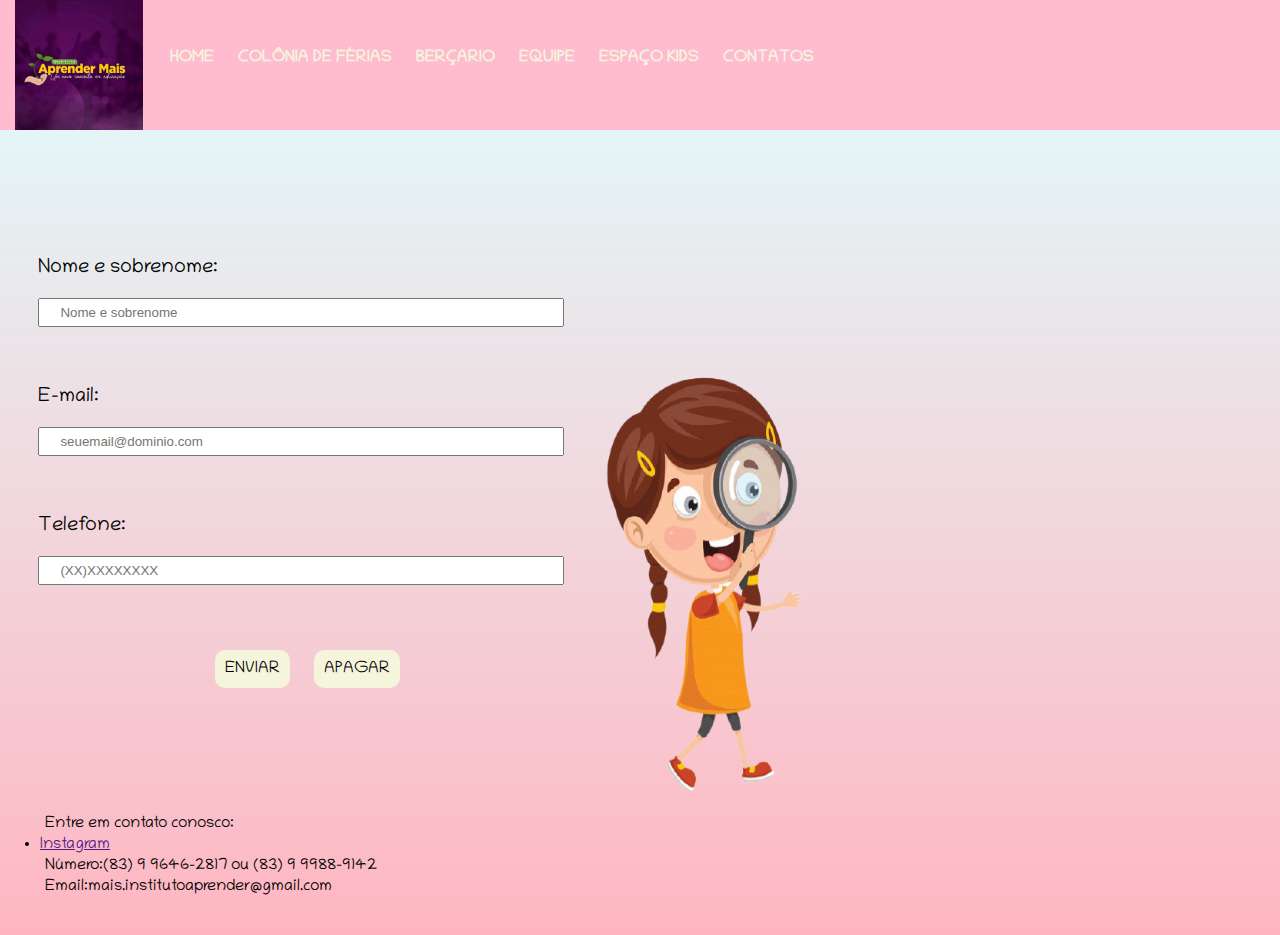
==== contato.html @ 69e4d9f5 "contatos" ====
<!DOCTYPE html>
<html lang="pt-br">
<head>
    <meta charset="UTF-8">
    <meta http-equiv="X-UA-Compatible" content="IE=edge">
    <meta name="viewport" content="width=device-width, initial-scale=1.0">
    <link rel="stylesheet" href="reset.css">
    <link rel="stylesheet" href="contato.css">
    <link href="https://fonts.googleapis.com/css2?family=Chilanka&family=Montserrat:ital,wght@1,500&display=swap" rel="stylesheet"> 

    <title>Contatos</title>
</head>
<body> 
    <header class="menu-principal"> 
        <img src= "logo.jpg" class="imagem" height="85"/>
    
        <nav>
             
         <ul> 
           <li> <a href="index.html"> home</a></li>
           <li> <a href=""> colônia de férias</a></li>
            <li> <a href=""> berçario</a></li>
            <li> <a href=""> equipe</a></li>
            <li> <a href=""> espaço kids</a></li>
            <li> <a href=""> contatos</a></li>
          </ul>
    
        </nav>
        
    </header>
    

    <main> 
        <form >

            
            <label for="nomesobrenome"> nome e sobrenome:</label> 
            <input type="text" size="60" name="nomesobrenome" class="input-padrao" required placeholder="Nome e sobrenome"> 
            
           <label for="e-mail">  e-mail:</label> 
            <input type="email" size="60" name="e-mail"  class="input-padrao" required placeholder="seuemail@dominio.com"> 
               
            <label for="telefone"> telefone:</label> 
            <input type="tel" size="60" name="telefone"  class="input-padrao" required placeholder="(XX)XXXXXXXX"> 
    
            <section>
             <input type="submit" name="BTEnvia" value="enviar" class="botao"> 
            <input type="reset" name="BTApaga" value="apagar"  class="botao" > 
            </section>
            
        </form>
        
        <img src="imagem2.png" class="imagem2">
    </main>
   
     

    <footer class="rodape">
        <p class="informações">Entre em contato conosco:</p>
        <li> <a href=""> Instagram</a></li>
        <p>Número:(83) 9 9646-2817 ou (83) 9 9988-9142
            <p>Email:mais.institutoaprender@gmail.com </p>
    </footer>
    
</body>
</html>
---- contato.css ----
body{
    font-family: 'Chilanka', cursive;
    background:linear-gradient(#e0ffff,#ffb6c1);
}
.imagem{
    height: 130%;
    width: 10%;
    position: relative;
    top: -15%;
    margin-right: 2em;
     
}
.menu-principal {
    width: 100%;
    background-color: #FFBCD1;
    height: 100px;
    padding: 15px;
    
}
nav{
    position: absolute;
    top: 50px;
    left: 150px;
}
nav li{
    display: inline;
    margin: 0 0 0 20px;
    
   
}
nav a{
    text-transform: uppercase;
    color: beige;
    font-weight: bold;
    text-decoration: none;
    transition: 1s all;
}
nav li:hover{
    cursor: pointer;
}
//*CSS DOS CONTATOS*//
main{
    margin-top: 5%;
}

form{
    margin: 10% 3%;
}
form label{
    display: block;
    margin: 0 0 20px;
    font-size: 20px;
}
form label::first-letter{
    text-transform: uppercase;
}
.input-padrao{
    display: block;
    margin: 0 0 5%;
    padding: 5px 20px;
    width: 40%;
}
.imagem2{
    position: absolute;
    width: 30%;
    height: 50%;
    margin-left: 40%;
    top: 40%;
}
section{
    position: relative;
    margin-left: 13%;

    
}
.botao{
    text-transform: uppercase;
    font-size: medium;
    font-family: 'Chilanka', cursive;
    padding: 10px;
    margin-top: 5px;
    margin-left:20px ;
    border-radius: 10px;
    border:none;
    background-color: beige;
    transition-duration: 1s;
}
.botao:hover{
    cursor: pointer;
    background-color: hotpink;
}
footer p{
    font-size: bold;
    margin: 5px;
}
footer{
    margin: 40px;
}
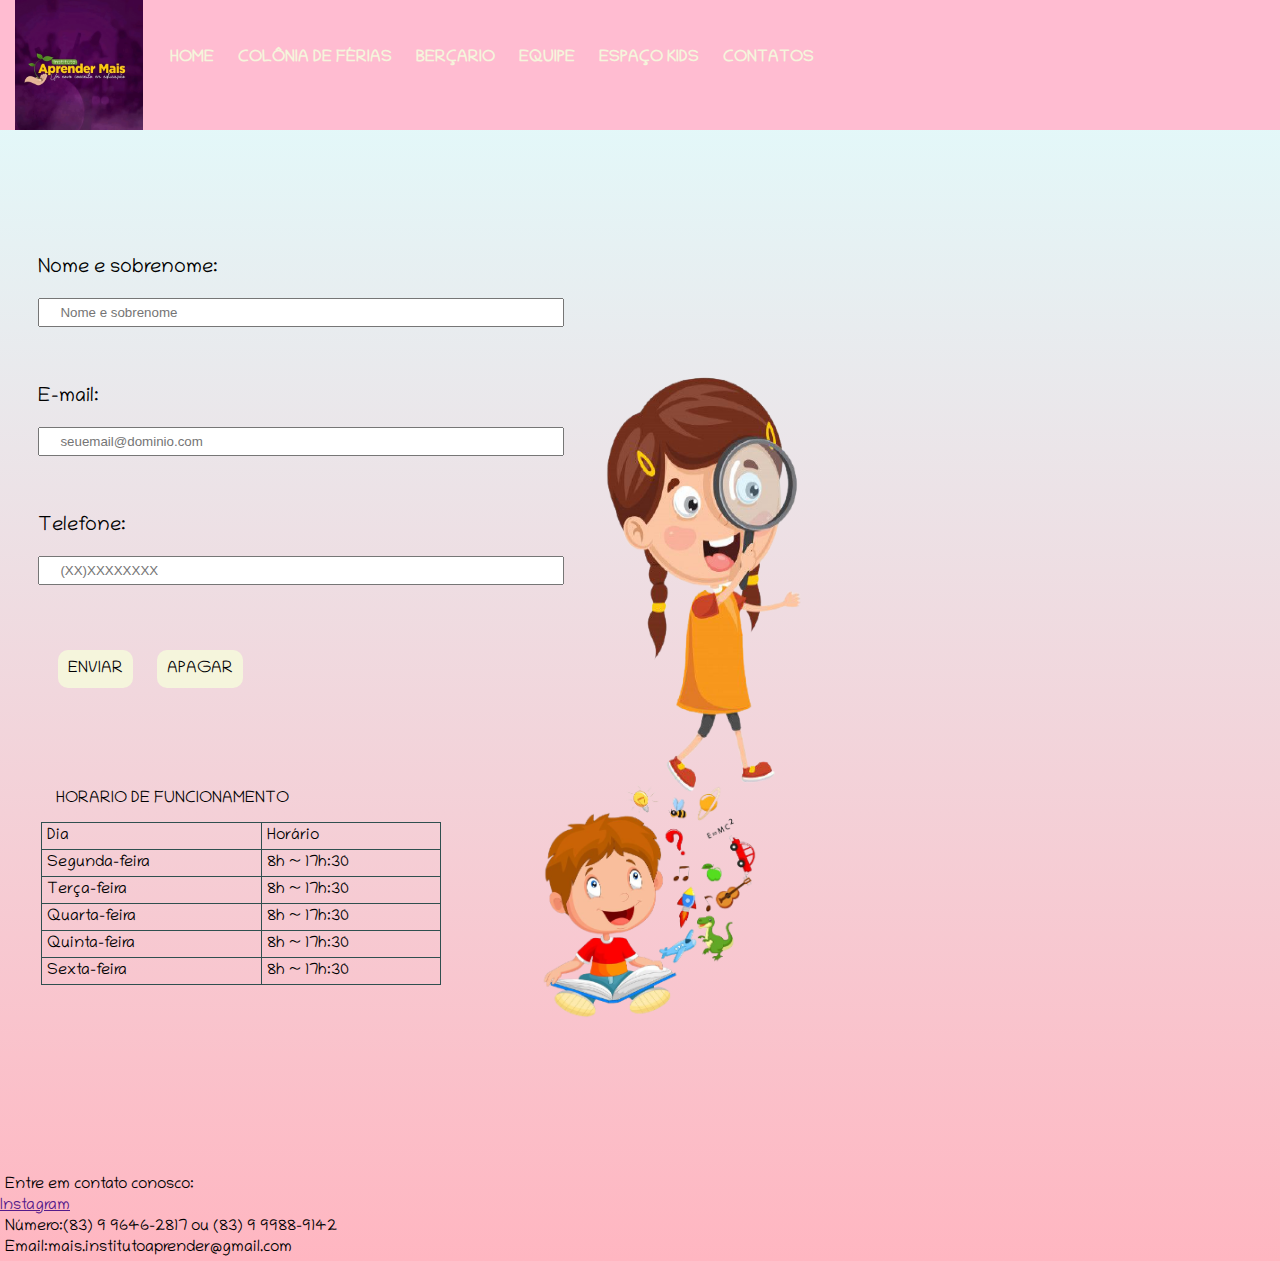
==== commit fa656394: "contato finalizado" ====
--- a/contato.html
+++ b/contato.html
@@ -52,9 +52,48 @@
         
         <img src="imagem2.png" class="imagem2">
     </main>
-   
-     
 
+    
+    <section class="tabela">
+        <h1>horario de funcionamento</h1>
+    <table>
+        <thead>
+        <tr>
+         <td>dia</td>
+        <td>horário</td>
+        </tr>
+        </thead>
+         <tbody>
+            <tr>
+            <td>segunda-feira </td>
+            <td> 8h ~ 17h:30</td>
+            </tr>
+            <tr>
+            <td>terça-feira</td>            
+            <td>8h ~ 17h:30</td>
+            </tr>
+            <tr>
+            <td>quarta-feira</td>
+            <td>8h ~ 17h:30</td>
+            </tr>
+            <tr>
+            <td>quinta-feira</td>
+            <td>8h ~ 17h:30</td>
+            </tr>
+            <tr>
+            <td>sexta-feira</td>
+            <td>8h ~ 17h:30</td>
+            </tr>
+        </tbody>
+        
+    </table>
+    <div class="caixa"><img src="imagem3.png" class="imagem3"></div>
+</section>
+    
+    
+
+
+    
     <footer class="rodape">
         <p class="informações">Entre em contato conosco:</p>
         <li> <a href=""> Instagram</a></li>
--- a/contato.css
+++ b/contato.css
@@ -1,6 +1,7 @@
 body{
     font-family: 'Chilanka', cursive;
     background:linear-gradient(#e0ffff,#ffb6c1);
+    width: 100vw;
 }
 .imagem{
     height: 130%;
@@ -38,7 +39,7 @@
 nav li:hover{
     cursor: pointer;
 }
-//*CSS DOS CONTATOS*//
+
 main{
     margin-top: 5%;
 }
@@ -67,12 +68,7 @@
     margin-left: 40%;
     top: 40%;
 }
-section{
-    position: relative;
-    margin-left: 13%;
 
-    
-}
 .botao{
     text-transform: uppercase;
     font-size: medium;
@@ -89,10 +85,47 @@
     cursor: pointer;
     background-color: hotpink;
 }
+
+h1{
+    text-transform: uppercase;
+    margin: 15px;
+}
+
+table{
+    border: 1px solid darkslategray;
+    width: 400px;   
+}
+td{
+    border: 1px solid darkslategray;
+    padding: 5px;
+}
+td::first-letter{
+    text-transform: uppercase;
+} 
+.tabela{
+    position:relative;
+    right:60px;
+    margin: 4%;
+   padding: 50px;
+   top: -90px;
+    
+}
+
+.imagem3{
+ position: absolute;
+ width: 20%;
+ left: 500px;
+ top: 800px;
+}
+.caixa{
+    position: relative;
+    top: -1000px;
+}
+
 footer p{
     font-size: bold;
     margin: 5px;
 }
 footer{
-    margin: 40px;
+    
 }
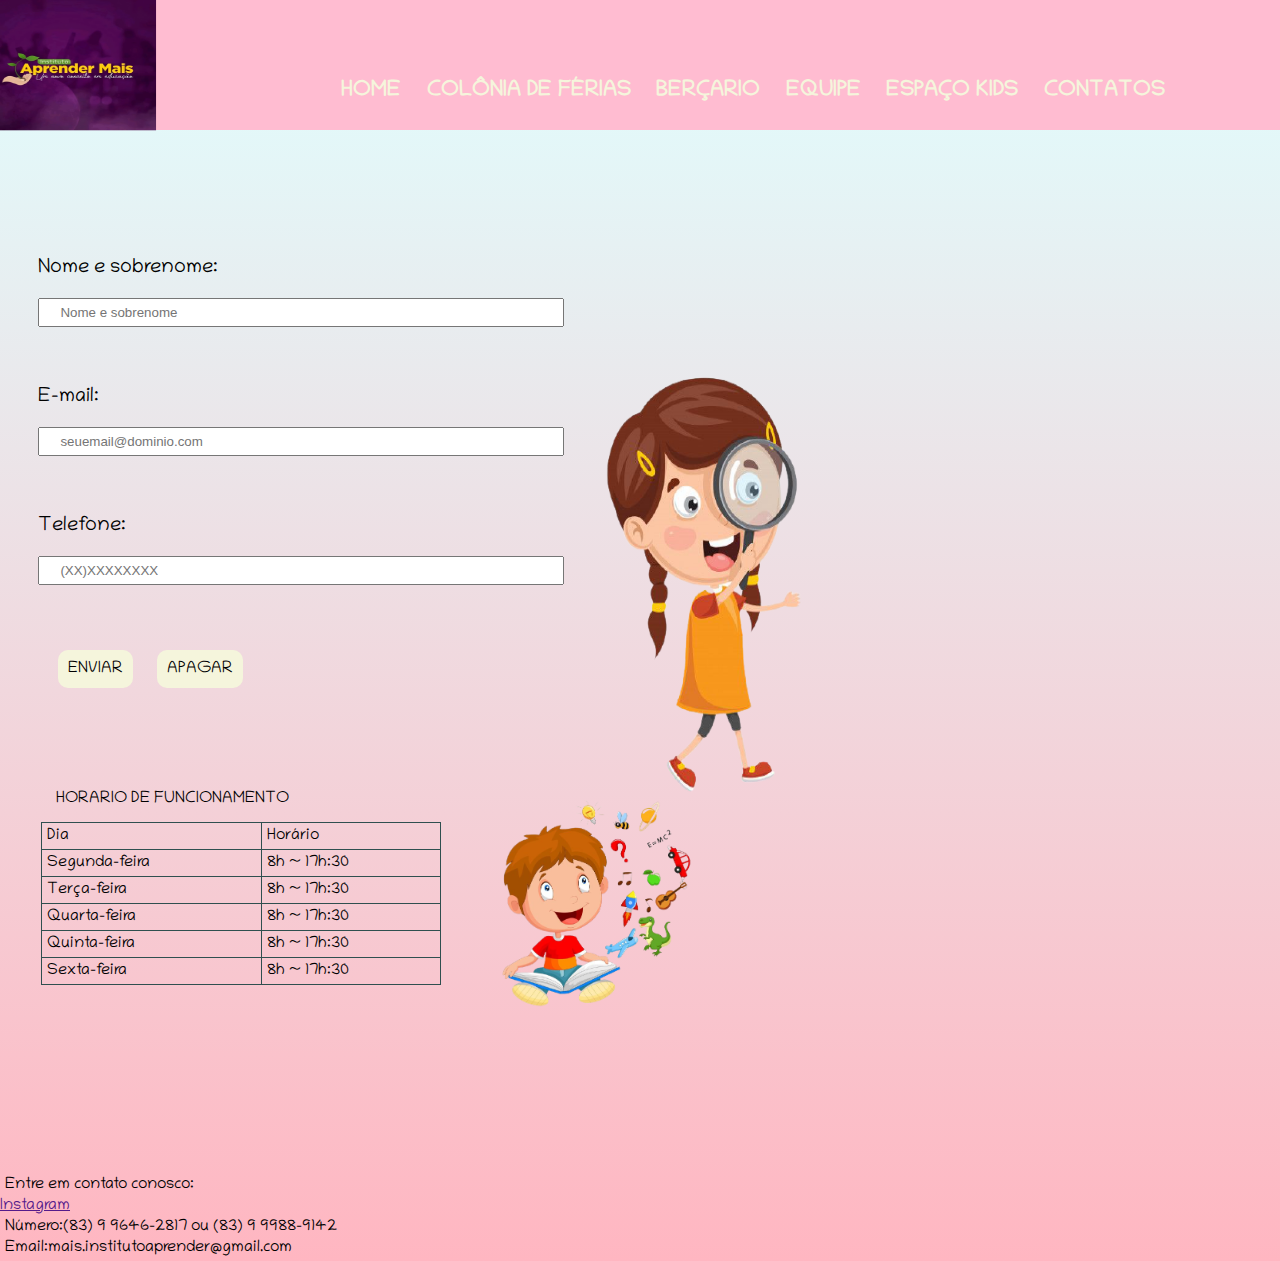
==== commit b8cbeece: "trabalahndo em modificaçoes e responsividade" ====
--- a/contato.html
+++ b/contato.html
@@ -3,6 +3,7 @@
 <head>
     <meta charset="UTF-8">
     <meta http-equiv="X-UA-Compatible" content="IE=edge">
+    <meta name="viewport" content="width=device-width">
     <meta name="viewport" content="width=device-width, initial-scale=1.0">
     <link rel="stylesheet" href="reset.css">
     <link rel="stylesheet" href="contato.css">
@@ -14,11 +15,11 @@
     <header class="menu-principal"> 
         <img src= "logo.jpg" class="imagem" height="85"/>
     
-        <nav>
+        <nav class="navegacao">
              
          <ul> 
-           <li> <a href="index.html"> home</a></li>
-           <li> <a href=""> colônia de férias</a></li>
+           <li> <a href=""> home</a></li>
+           <li> <a href="index.html"> colônia de férias</a></li>
             <li> <a href=""> berçario</a></li>
             <li> <a href=""> equipe</a></li>
             <li> <a href=""> espaço kids</a></li>
@@ -87,11 +88,11 @@
         </tbody>
         
     </table>
+    
+</section>
+<section>
     <div class="caixa"><img src="imagem3.png" class="imagem3"></div>
 </section>
-    
-    
-
 
     
     <footer class="rodape">
--- a/contato.css
+++ b/contato.css
@@ -1,14 +1,17 @@
+html { 
+    min-width: 320px; 
+    max-width: 1400px; 
+}
 body{
     font-family: 'Chilanka', cursive;
     background:linear-gradient(#e0ffff,#ffb6c1);
-    width: 100vw;
+    
 }
 .imagem{
-    height: 130%;
-    width: 10%;
+    height: 131%;
+    width: 13%;
     position: relative;
-    top: -15%;
-    margin-right: 2em;
+    transform: translate(-15%, -12%);
      
 }
 .menu-principal {
@@ -18,25 +21,26 @@
     padding: 15px;
     
 }
-nav{
+.navegacao{
     position: absolute;
-    top: 50px;
-    left: 150px;
+    top: 9%;
+    left: 25%;
 }
-nav li{
+.navegacao li{
     display: inline;
-    margin: 0 0 0 20px;
+    margin: 0 0 0 1em;
+    font-size: 1.34em;
     
    
 }
-nav a{
+.navegacao a{
     text-transform: uppercase;
     color: beige;
     font-weight: bold;
     text-decoration: none;
     transition: 1s all;
 }
-nav li:hover{
+.navegacao li:hover{
     cursor: pointer;
 }
 
@@ -112,20 +116,62 @@
 }
 
 .imagem3{
- position: absolute;
- width: 20%;
+ position: relative;
+ width: 50%;
  left: 500px;
  top: 800px;
 }
 .caixa{
-    position: relative;
-    top: -1000px;
+    width: 30%;
+    position: absolute;
+    top: 0;
 }
 
 footer p{
     font-size: bold;
     margin: 5px;
 }
-footer{
-    
+
+
+
+@media screen and (max-width: 450px){
+    .menu-principal{
+        width: 117%;
+    }
+    .imagem{
+        display: none;
+    }
+    .imagem2 {
+        position: absolute;
+    width: 72%;
+    height: 30%;
+    transform: translate(6%, -59%);
+    }
+    .imagem3{
+        position: absolute;
+        width: 124%;
+        transform: translate(-110%, -148%);
+    }
+    .tabela{
+     position: relative;
+    right: 0%;
+    margin: 4% 0 0 0;
+    padding: 14px;
+    top: -30px;
+    width: 100%;
+    }
+    .tabela table{
+        width: 70%;
+    }
+    .navegacao{
+        position: absolute;
+        top: 4%;
+        left: -3%;
+        font-size: 0.7em;
+    }
+    .navegacao li{
+        display: inline-block;
+        margin: 1em 0 0 3em;
+    }
+   
 }
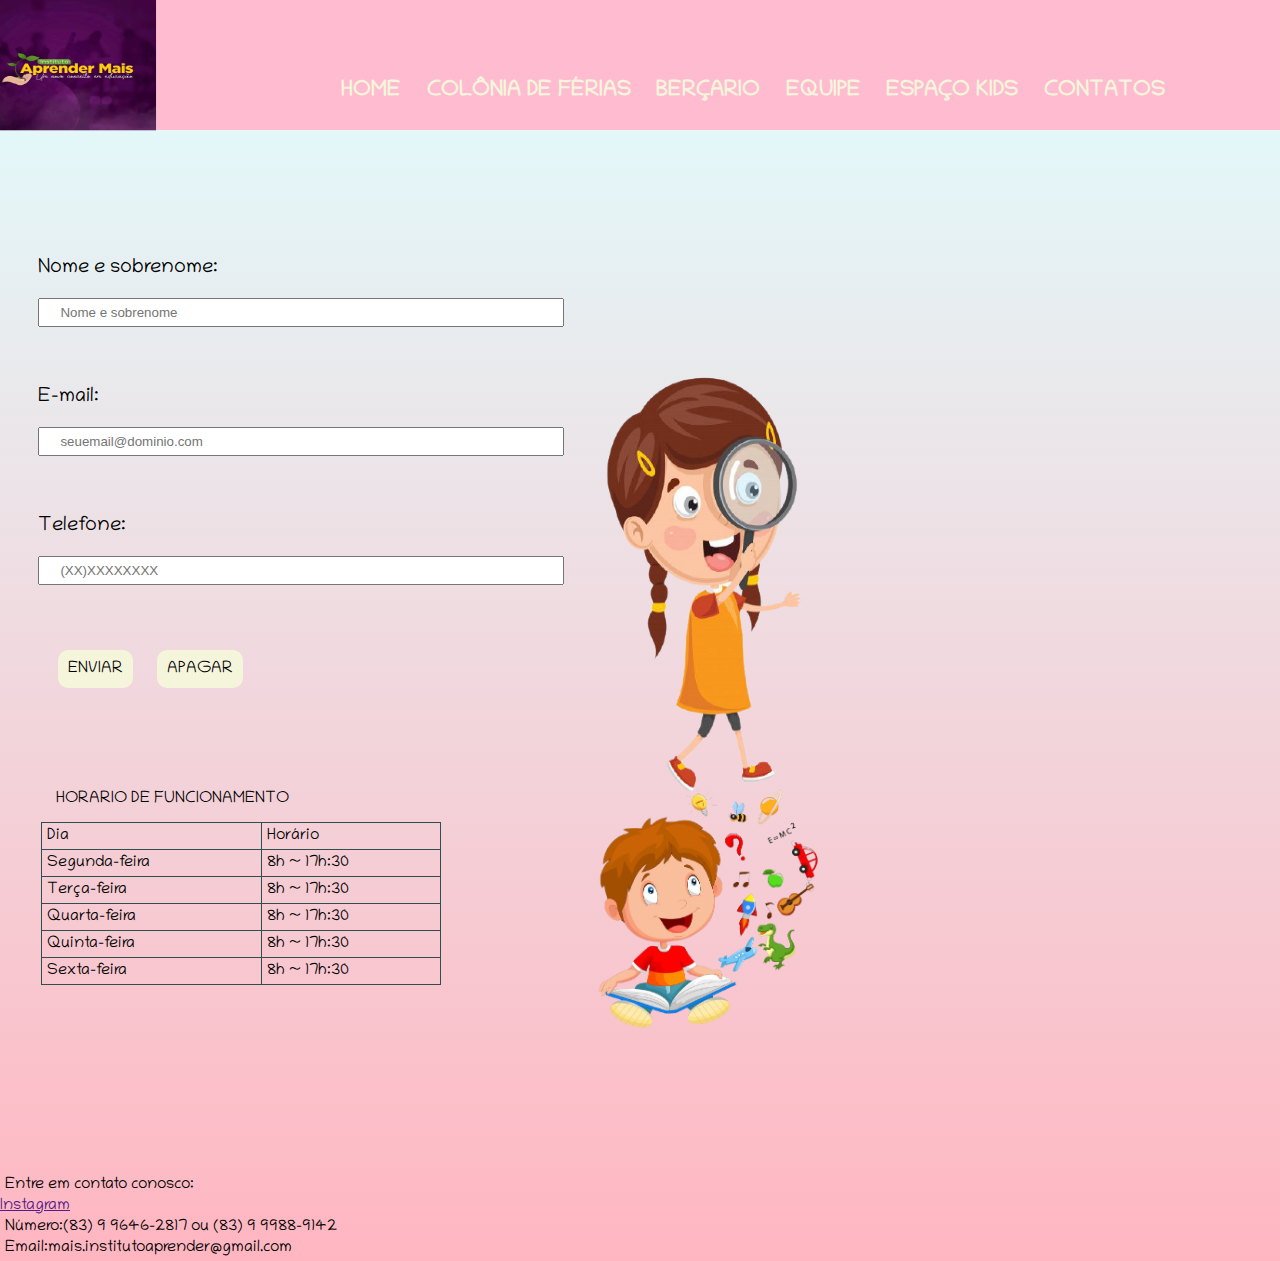
==== commit da89e4e6: "Atualização da responsividade da pagina dos contatos" ====
--- a/contato.html
+++ b/contato.html
@@ -90,9 +90,9 @@
     </table>
     
 </section>
-<section>
+
     <div class="caixa"><img src="imagem3.png" class="imagem3"></div>
-</section>
+
 
     
     <footer class="rodape">
--- a/contato.css
+++ b/contato.css
@@ -118,13 +118,13 @@
 .imagem3{
  position: relative;
  width: 50%;
- left: 500px;
- top: 800px;
+
 }
 .caixa{
-    width: 30%;
+    width: 35%;
     position: absolute;
     top: 0;
+    transform: translate(133%, 320%);
 }
 
 footer p{
@@ -135,6 +135,9 @@
 
 
 @media screen and (max-width: 450px){
+    body{
+        background:linear-gradient(#e0ffff,#ffb6c1);
+    }
     .menu-principal{
         width: 117%;
     }
@@ -147,10 +150,10 @@
     height: 30%;
     transform: translate(6%, -59%);
     }
-    .imagem3{
-        position: absolute;
-        width: 124%;
-        transform: translate(-110%, -148%);
+    .caixa{
+       position: relative;
+        width: 70%;
+        transform: translate(33%, -26%);
     }
     .tabela{
      position: relative;
@@ -173,5 +176,8 @@
         display: inline-block;
         margin: 1em 0 0 3em;
     }
+    .rodape{
+        margin: 18% 0 0 0;
+    }
    
 }
